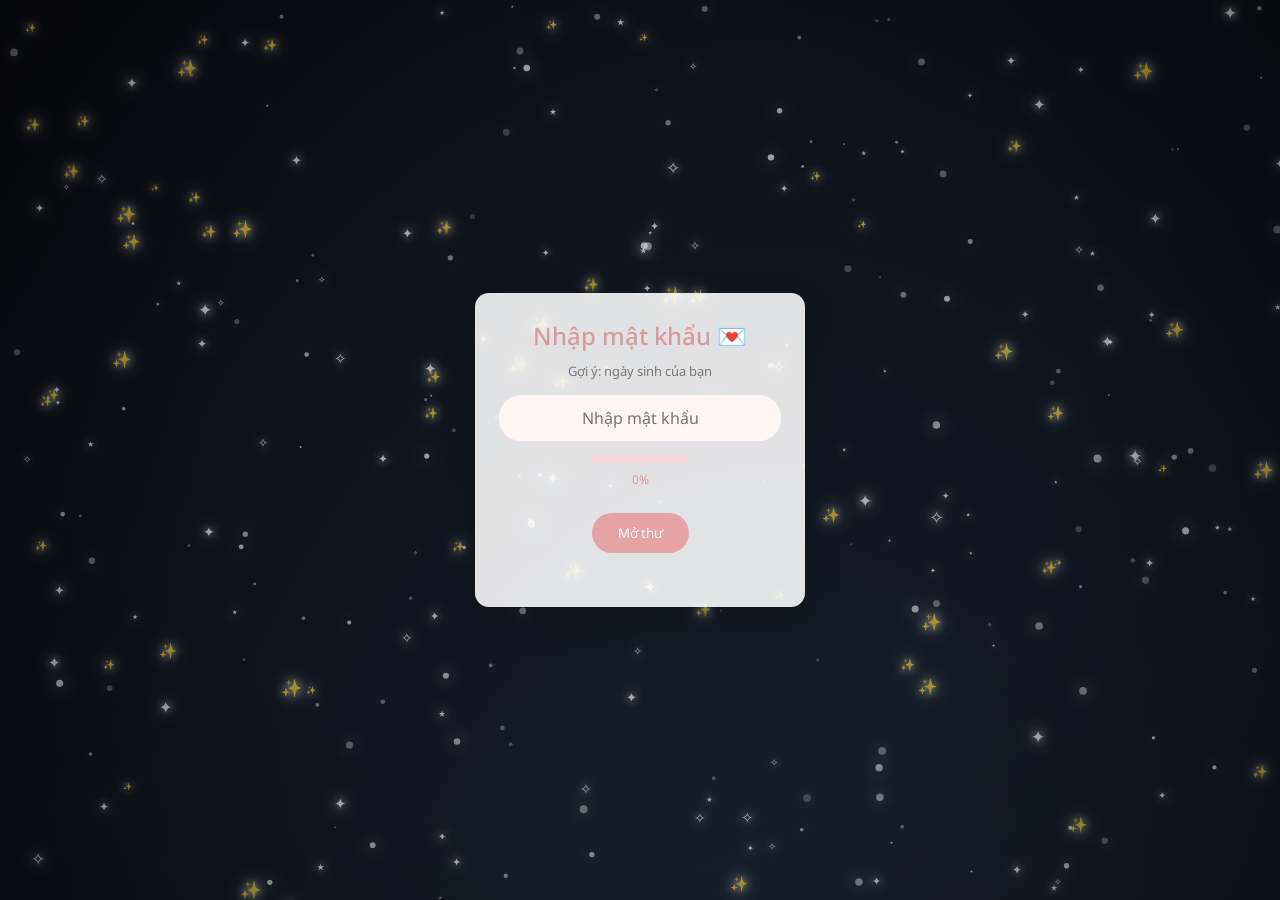
==== main.html @ 2aac3be6 "first upload" ====
<!DOCTYPE html>
<html lang="vi">
<head>
  <meta charset="UTF-8">
  <title>Birthday Gift</title>

  <link rel="stylesheet" href="style.css">
  <link href="https://fonts.googleapis.com/css2?family=Noto+Sans:wght@400;500;700&family=Noto+Sans+SC:wght@400;700&display=swap" rel="stylesheet">
</head>

<body>

  <div class="scene" id="scene">
    <canvas id="bgCanvas"></canvas>
    <div class="stars" id="stars"></div>
    <div class="dark-overlay"></div>

    <div class="intro" id="intro">
      Có một món quà nhỏ dành cho bạn
    </div>

    <div class="password-box" id="passwordBox">
      <h2>Nhập mật khẩu 💌</h2>
      <p>Gợi ý: ngày sinh của bạn</p>

      <input id="passwordInput" type="password" placeholder="Nhập mật khẩu">

      <div class="loading-box">
        <div class="loading-fill" id="loadingFill"></div>
      </div>

      <div class="loading-percent" id="loadingPercent">0%</div>

      <button id="openBtn">Mở thư</button>

      <div id="error"></div>
    </div>

    <div class="letter" id="letter">
      <div class="photo-wrap">
        <img src="images/iu.jpg" class="photo" alt="photo">
      </div>

      <div class="letter-content">
        <h3 id="letterTitle"></h3>
        <p id="letterText"></p>
      </div>
    </div>

  </div>
  <script src="script.js?v=20" charset="UTF-8"></script>
</body>
</html>







<!-- backup -->
 <!-- <!DOCTYPE html>
<html lang="vi">
<head>
  <meta charset="UTF-8">
  <title>Birthday Gift</title>
  <link rel="stylesheet" href="style.css">
  <link href="https://fonts.googleapis.com/css2?family=Noto+Sans:wght@400;500;700&family=Noto+Sans+SC:wght@400;700&display=swap" rel="stylesheet">
</head>

<body>

  <div class="scene" id="scene">
    <canvas id="bgCanvas"></canvas>
    <div class="stars" id="stars"></div>
    <div class="dark-overlay"></div>
    <div class="intro" id="intro">
      Có một món quà nhỏ dành cho bạn
    </div>
    
      <div class="password-box" id="passwordBox">
        <h2>Nhập mật khẩu 💌</h2>
        <p>Gợi ý: ngày sinh của bạn</p>
        <input id="passwordInput" type="password" placeholder="Nhập mật khẩu">
        <div class="loading-box">
        <div class="loading-fill" id="loadingFill"></div>
        </div>
        <div class="loading-percent" id="loadingPercent">0%</div>
        <button id="openBtn">Mở thư</button>
        <div id="error"></div>
      </div>

    <div class="letter" id="letter">
      <div class="photo-wrap">
        <img src="images/iu.jpg" class="photo" alt="photo">
      </div>

      <div class="letter-content">
        <h3 id="letterTitle"></h3>
        <p id="letterText"></p>
      </div>
    </div>

  </div>

  <script src="script.js" charset="UTF-8"></script>
</body>
</html> -->
---- style.css ----
*{
  box-sizing:border-box;
}

body{
  margin:0;
  height:100vh;
  background:#000;
  overflow:hidden;
  display:flex;
  justify-content:center;
  align-items:center;
  font-family:
  'Noto Sans',
  'Noto Sans SC',
  Arial,
  sans-serif;
}

.scene{
  width:100vw;
  height:100vh;
  position:relative;
  overflow:hidden;
  background:
  radial-gradient(
    ellipse at bottom,
    #1b2735 0%,
    #090a0f 100%
  );

  background-size:120% 120%;

  animation:
  spaceMove 40s linear infinite;
}

/* .scene::after{
  content:"";
  position:absolute;
  inset:0;
  box-shadow:inset 0 0 150px rgba(0,0,0,.35);
  pointer-events:none;
  z-index:20;
} */
 .scene::after{
  content:"";
  position:absolute;
  inset:-80px;
  background:radial-gradient(circle, transparent 45%, rgba(0,0,0,.35) 100%);
  pointer-events:none;
  z-index:20;
}
.stars{
  position:absolute;
  inset:0;
  z-index:1;
  overflow:hidden;
}

.star{
  position:absolute;

  color:white;

  opacity:.75;

  text-shadow:
  0 0 8px white,
  0 0 18px white;

  animation:
  twinkle linear infinite;
}

@keyframes twinkle{

  0%,100%{
    opacity:.2;
    transform:scale(1);
  }

  50%{
    opacity:1;
    transform:scale(1.6);
  }
}

#bgCanvas{
  position:absolute;
  inset:0;
  width:100%;
  height:100%;
  z-index:1;
}
.intro{
  position:absolute;
  inset:0;
  display:flex;
  justify-content:center;
  align-items:center;

  color:#ebb0b0;
  font-size:clamp(18px,2vw,32px);
  letter-spacing:1px;

  opacity:1;
  filter:blur(12px);

  animation:introText 4.3s ease-in-out forwards;
  z-index:15;
}
.loading-box{
  width:100px;
  height:8px;
  background:#f3dada;
  border-radius:20px;
  overflow:hidden;
  margin:14px auto 8px;
}

.loading-fill{
  width:0%;
  height:100%;
  background:#e6a3a3;
  border-radius:20px;
  transition:width .35s ease;
}

.loading-percent{
  font-size:12px;
  color:#d89a9a;
  margin-bottom:10px;
}
.password-box{
  position:absolute;
  top:50%;
  left:50%;
  width:min(80vw,330px);
  padding:26px 24px;

  transform:translate(-50%,-50%) scale(.9);
  opacity:1;
  display:none;

  background:rgba(255,255,255,.88);
  border-radius:14px;
  text-align:center;
  box-shadow:0 12px 35px rgba(0,0,0,.2);

  z-index:20;
}

.password-box.show{
  display:block;
  animation:showBox 1.1s ease forwards;
}

.password-box.hide{
  animation:hideBox .9s ease forwards;
}

.password-box h2{
  margin:0 0 10px;
  color:#d89a9a;
  font-weight:500;
}

.password-box p{
  margin:0 0 15px;
  color:#777;
  font-size:13px;
}

input{
  width:100%;
  padding:12px;
  border:none;
  outline:none;
  border-radius:22px;
  background:#fff5f5;
  text-align:center;
  color:#d58f8f;
  font-size:16px;
}

button{
  margin-top:15px;
  padding:11px 26px;
  border:none;
  border-radius:22px;
  background:#e6a3a3;
  color:white;
  cursor:pointer;
}

#error{
  margin-top:10px;
  color:#d66;
  font-size:13px;
  min-height:18px;
}

.letter{
  position:absolute;
  top:50%;
  left:50%;
  overflow:hidden;
  width:min(68vw,720px);
  min-width:min(720px,90vw);
  display:flex;
  align-items:stretch;
  gap:1.8vw;

  min-height:80px;

  transform:translate(-50%,-50%) scale(.88);
  opacity:0;
  display:none;

  background:
  rgba(255,255,255,.06);

  backdrop-filter:
  blur(14px);

  -webkit-backdrop-filter:
  blur(14px);

  border:
  1px solid rgba(255,255,255,.08);
  padding:
      1.2vw
      1.2vw
      2.2vw
      1.2vw;
  border-radius:5px;
  box-shadow:
    0 10px 45px rgba(0,0,0,.35),
    0 0 30px rgba(255,255,255,.04);

  overflow:hidden;
  z-index:15;

  

  transition:
    opacity .9s ease,
    transform .9s ease,
    left 1.4s cubic-bezier(.22,.61,.36,1),
    height .4s ease;
  
 
}

.letter::before{
  content:"";

  position:absolute;

  inset:0;

  background:
  linear-gradient(
    135deg,
    rgba(255,255,255,.08),
    transparent 40%
  );

  pointer-events:none;
}
.letter.show{
  opacity:1;
  transform:translate(-50%,-50%) scale(1);
}

.letter.move-right{
  left:75%;
  transform:translate(-50%,-50%) scale(.96);
}

.photo{
  width:100%;
  /* height:100%; */

  object-fit:cover;

  opacity:0;

  scale:1;

  transition:
    scale .5s ease,
    filter .5s ease,
    opacity 1s ease;
}

.photo-wrap{
  width:min(17vw,195px);
  height:min(26vw,312px);

  overflow:hidden;

  flex-shrink:0;

  border-radius:6px;

  position:relative;
  height:100%;
  display:flex;
  align-items:center;
}
.photo-wrap:hover .photo{

  scale:1.35;

  filter:
    brightness(1.08);

}
/* .letter:has(.photo:hover) .letter-content{ */
.letter:has(.photo-wrap:hover) .letter-content{  
  transform:
    translateX(40px);

  max-width:
    calc(100% - 40px);
}
.letter.show .photo{
  opacity:1;
}

.letter-content{
  flex:1;
  min-width:0;
  padding:7px;
  color:
    rgba(255,255,255,.88);
  display:flex;
  flex-direction:column;
  justify-content:center;
  font-size:clamp(10px,.85vw,14px);

  line-height:1.7;
  

  word-wrap:break-word;

  overflow-wrap:break-word;

  transition:
    transform .5s ease;
}

.letter-content h3{
  margin:0 0 8px;
  color:#e3a2a2;
  font-size:clamp(11px,1vw,16px);
  font-weight:500;
  text-align:right;
}

#letterText{
  white-space:pre-line;
}



@keyframes introText{
  0%{
    opacity:0;
    filter:blur(12px);
    transform:translateY(10px) scale(.98);
  }

  30%{
    opacity:1;
    filter:blur(0);
    transform:translateY(0) scale(1);
  }

  70%{
    opacity:1;
    filter:blur(0);
  }

  100%{
    opacity:0;
    filter:blur(10px);
    transform:translateY(-8px) scale(1.02);
  }
}

@keyframes showBox{
  from{
    opacity:0;
    filter:blur(8px);
    transform:translate(-50%,-50%) scale(.88);
  }

  to{
    opacity:1;
    filter:blur(0);
    transform:translate(-50%,-50%) scale(1);
  }
}

@keyframes hideBox{
  to{
    opacity:0;
    filter:blur(8px);
    transform:translate(-50%,-50%) scale(1.05);
  }
}

@keyframes spaceMove{

  0%{
    background-position:
    50% 50%;
  }

  25%{
    background-position:
    48% 52%;
  }

  50%{
    background-position:
    52% 50%;
  }

  75%{
    background-position:
    50% 48%;
  }

  100%{
    background-position:
    50% 50%;
  }
}
/* .flash-light{
  position:absolute;
  inset:0;

  z-index:3;

  pointer-events:none;

  background:
  rgba(0,0,0,.52);

  mix-blend-mode:multiply;

  animation:
  darkBlink 8s ease-in-out infinite;
} */

/* .flash-light.delay{
  animation-delay:4s;
} */
.shooting-star{
  position:absolute;

  width:220px;
  height:2px;

  background:
  linear-gradient(
    90deg,
    rgba(255,255,255,1),
    rgba(255,255,255,.55),
    transparent
  );

  border-radius:999px;

  opacity:0;

  pointer-events:none;

  z-index:4;

  filter:
  drop-shadow(0 0 6px white)
  drop-shadow(0 0 16px white);

  transform:
  rotate(-35deg);

  animation:
  meteor linear forwards;
}

.shooting-star::before{
  content:"";

  position:absolute;

  left:0;
  top:-3px;

  width:7px;
  height:7px;

  border-radius:50%;

  background:white;

  box-shadow:
  0 0 10px white,
  0 0 25px white;
}

@keyframes meteor{

  0%{
    opacity:0;

    transform:
    translate3d(0,0,0)
    rotate(-35deg)
    scale(.9);
  }

  8%{
    opacity:1;
  }

  100%{
    opacity:0;

    transform:
    translate3d(-1200px,700px,0)
    rotate(-35deg)
    scale(1);
  }
}
.dark-overlay{
  position:absolute;
  inset:0;

  background:
  rgba(0,0,0,.35);

  opacity:.4;

  z-index:3;

  pointer-events:none;

  animation:
  darkBlink 8s ease-in-out infinite;
}

@keyframes darkBlink{

  0%,100%{
    opacity:.25;
  }

  50%{
    opacity:.65;
  }
}
.star.cake-mode{
  transition:
    left 2.8s cubic-bezier(.22,.61,.36,1),
    top 2.8s cubic-bezier(.22,.61,.36,1),
    transform 2.8s cubic-bezier(.22,.61,.36,1),
    opacity 1s ease;

  z-index:6;
  color:#ffd6ec;
  text-shadow:
    0 0 8px #ff8ad8,
    0 0 18px #ff8ad8;
}
.big-cake{
  position:absolute;
  left:25%;
  top: 53%;

  width:min(24vw, 320px);
  height:auto;

  opacity:0;
  z-index:30;

  filter:none;

  transform:translate(-50%,-50%) scale(.2);

  animation:cakePop 2s cubic-bezier(.22,.61,.36,1) forwards;
}

@keyframes cakePop{
  0%{
    opacity:0;
    transform:translate(-50%,-50%) scale(.2) rotate(-8deg);
  }

  60%{
    opacity:1;
    transform:translate(-50%,-50%) scale(1.25) rotate(4deg);
  }

  100%{
    opacity:1;
    transform:translate(-50%,-50%) scale(1) rotate(0);
  }
}

.star.name-mode{
  transition:
    left 3s cubic-bezier(.22,.61,.36,1),
    top 3s cubic-bezier(.22,.61,.36,1),
    transform 3s cubic-bezier(.22,.61,.36,1),
    opacity 1s ease;

  z-index:25;
  color:#ffd6ec;
  text-shadow:
    0 0 4px currentColor,
    0 0 10px currentColor;

  animation:none;
}
@media (max-width:768px){

  .letter{
    width:88vw;
    left:50% !important;
    top:68%;
  }

  .letter.move-right{
    left:50%;
  }

  .big-cake{
    width:42vw;
    left:50%;
    top:24%;
  }
}


body,
input,
button,
.letter,
.letter *,
#letterTitle,
#letterText{
  font-family:
    'Noto Sans',
    'Noto Sans SC',
    -apple-system,
    BlinkMacSystemFont,
    'Segoe UI',
    Roboto,
    Arial,
    sans-serif !important;
}
---- style.css ----
*{
  box-sizing:border-box;
}

body{
  margin:0;
  height:100vh;
  background:#000;
  overflow:hidden;
  display:flex;
  justify-content:center;
  align-items:center;
  font-family:
  'Noto Sans',
  'Noto Sans SC',
  Arial,
  sans-serif;
}

.scene{
  width:100vw;
  height:100vh;
  position:relative;
  overflow:hidden;
  background:
  radial-gradient(
    ellipse at bottom,
    #1b2735 0%,
    #090a0f 100%
  );

  background-size:120% 120%;

  animation:
  spaceMove 40s linear infinite;
}

/* .scene::after{
  content:"";
  position:absolute;
  inset:0;
  box-shadow:inset 0 0 150px rgba(0,0,0,.35);
  pointer-events:none;
  z-index:20;
} */
 .scene::after{
  content:"";
  position:absolute;
  inset:-80px;
  background:radial-gradient(circle, transparent 45%, rgba(0,0,0,.35) 100%);
  pointer-events:none;
  z-index:20;
}
.stars{
  position:absolute;
  inset:0;
  z-index:1;
  overflow:hidden;
}

.star{
  position:absolute;

  color:white;

  opacity:.75;

  text-shadow:
  0 0 8px white,
  0 0 18px white;

  animation:
  twinkle linear infinite;
}

@keyframes twinkle{

  0%,100%{
    opacity:.2;
    transform:scale(1);
  }

  50%{
    opacity:1;
    transform:scale(1.6);
  }
}

#bgCanvas{
  position:absolute;
  inset:0;
  width:100%;
  height:100%;
  z-index:1;
}
.intro{
  position:absolute;
  inset:0;
  display:flex;
  justify-content:center;
  align-items:center;

  color:#ebb0b0;
  font-size:clamp(18px,2vw,32px);
  letter-spacing:1px;

  opacity:1;
  filter:blur(12px);

  animation:introText 4.3s ease-in-out forwards;
  z-index:15;
}
.loading-box{
  width:100px;
  height:8px;
  background:#f3dada;
  border-radius:20px;
  overflow:hidden;
  margin:14px auto 8px;
}

.loading-fill{
  width:0%;
  height:100%;
  background:#e6a3a3;
  border-radius:20px;
  transition:width .35s ease;
}

.loading-percent{
  font-size:12px;
  color:#d89a9a;
  margin-bottom:10px;
}
.password-box{
  position:absolute;
  top:50%;
  left:50%;
  width:min(80vw,330px);
  padding:26px 24px;

  transform:translate(-50%,-50%) scale(.9);
  opacity:1;
  display:none;

  background:rgba(255,255,255,.88);
  border-radius:14px;
  text-align:center;
  box-shadow:0 12px 35px rgba(0,0,0,.2);

  z-index:20;
}

.password-box.show{
  display:block;
  animation:showBox 1.1s ease forwards;
}

.password-box.hide{
  animation:hideBox .9s ease forwards;
}

.password-box h2{
  margin:0 0 10px;
  color:#d89a9a;
  font-weight:500;
}

.password-box p{
  margin:0 0 15px;
  color:#777;
  font-size:13px;
}

input{
  width:100%;
  padding:12px;
  border:none;
  outline:none;
  border-radius:22px;
  background:#fff5f5;
  text-align:center;
  color:#d58f8f;
  font-size:16px;
}

button{
  margin-top:15px;
  padding:11px 26px;
  border:none;
  border-radius:22px;
  background:#e6a3a3;
  color:white;
  cursor:pointer;
}

#error{
  margin-top:10px;
  color:#d66;
  font-size:13px;
  min-height:18px;
}

.letter{
  position:absolute;
  top:50%;
  left:50%;
  overflow:hidden;
  width:min(68vw,720px);
  min-width:min(720px,90vw);
  display:flex;
  align-items:stretch;
  gap:1.8vw;

  min-height:80px;

  transform:translate(-50%,-50%) scale(.88);
  opacity:0;
  display:none;

  background:
  rgba(255,255,255,.06);

  backdrop-filter:
  blur(14px);

  -webkit-backdrop-filter:
  blur(14px);

  border:
  1px solid rgba(255,255,255,.08);
  padding:
      1.2vw
      1.2vw
      2.2vw
      1.2vw;
  border-radius:5px;
  box-shadow:
    0 10px 45px rgba(0,0,0,.35),
    0 0 30px rgba(255,255,255,.04);

  overflow:hidden;
  z-index:15;

  

  transition:
    opacity .9s ease,
    transform .9s ease,
    left 1.4s cubic-bezier(.22,.61,.36,1),
    height .4s ease;
  
 
}

.letter::before{
  content:"";

  position:absolute;

  inset:0;

  background:
  linear-gradient(
    135deg,
    rgba(255,255,255,.08),
    transparent 40%
  );

  pointer-events:none;
}
.letter.show{
  opacity:1;
  transform:translate(-50%,-50%) scale(1);
}

.letter.move-right{
  left:75%;
  transform:translate(-50%,-50%) scale(.96);
}

.photo{
  width:100%;
  /* height:100%; */

  object-fit:cover;

  opacity:0;

  scale:1;

  transition:
    scale .5s ease,
    filter .5s ease,
    opacity 1s ease;
}

.photo-wrap{
  width:min(17vw,195px);
  height:min(26vw,312px);

  overflow:hidden;

  flex-shrink:0;

  border-radius:6px;

  position:relative;
  height:100%;
  display:flex;
  align-items:center;
}
.photo-wrap:hover .photo{

  scale:1.35;

  filter:
    brightness(1.08);

}
/* .letter:has(.photo:hover) .letter-content{ */
.letter:has(.photo-wrap:hover) .letter-content{  
  transform:
    translateX(40px);

  max-width:
    calc(100% - 40px);
}
.letter.show .photo{
  opacity:1;
}

.letter-content{
  flex:1;
  min-width:0;
  padding:7px;
  color:
    rgba(255,255,255,.88);
  display:flex;
  flex-direction:column;
  justify-content:center;
  font-size:clamp(10px,.85vw,14px);

  line-height:1.7;
  

  word-wrap:break-word;

  overflow-wrap:break-word;

  transition:
    transform .5s ease;
}

.letter-content h3{
  margin:0 0 8px;
  color:#e3a2a2;
  font-size:clamp(11px,1vw,16px);
  font-weight:500;
  text-align:right;
}

#letterText{
  white-space:pre-line;
}



@keyframes introText{
  0%{
    opacity:0;
    filter:blur(12px);
    transform:translateY(10px) scale(.98);
  }

  30%{
    opacity:1;
    filter:blur(0);
    transform:translateY(0) scale(1);
  }

  70%{
    opacity:1;
    filter:blur(0);
  }

  100%{
    opacity:0;
    filter:blur(10px);
    transform:translateY(-8px) scale(1.02);
  }
}

@keyframes showBox{
  from{
    opacity:0;
    filter:blur(8px);
    transform:translate(-50%,-50%) scale(.88);
  }

  to{
    opacity:1;
    filter:blur(0);
    transform:translate(-50%,-50%) scale(1);
  }
}

@keyframes hideBox{
  to{
    opacity:0;
    filter:blur(8px);
    transform:translate(-50%,-50%) scale(1.05);
  }
}

@keyframes spaceMove{

  0%{
    background-position:
    50% 50%;
  }

  25%{
    background-position:
    48% 52%;
  }

  50%{
    background-position:
    52% 50%;
  }

  75%{
    background-position:
    50% 48%;
  }

  100%{
    background-position:
    50% 50%;
  }
}
/* .flash-light{
  position:absolute;
  inset:0;

  z-index:3;

  pointer-events:none;

  background:
  rgba(0,0,0,.52);

  mix-blend-mode:multiply;

  animation:
  darkBlink 8s ease-in-out infinite;
} */

/* .flash-light.delay{
  animation-delay:4s;
} */
.shooting-star{
  position:absolute;

  width:220px;
  height:2px;

  background:
  linear-gradient(
    90deg,
    rgba(255,255,255,1),
    rgba(255,255,255,.55),
    transparent
  );

  border-radius:999px;

  opacity:0;

  pointer-events:none;

  z-index:4;

  filter:
  drop-shadow(0 0 6px white)
  drop-shadow(0 0 16px white);

  transform:
  rotate(-35deg);

  animation:
  meteor linear forwards;
}

.shooting-star::before{
  content:"";

  position:absolute;

  left:0;
  top:-3px;

  width:7px;
  height:7px;

  border-radius:50%;

  background:white;

  box-shadow:
  0 0 10px white,
  0 0 25px white;
}

@keyframes meteor{

  0%{
    opacity:0;

    transform:
    translate3d(0,0,0)
    rotate(-35deg)
    scale(.9);
  }

  8%{
    opacity:1;
  }

  100%{
    opacity:0;

    transform:
    translate3d(-1200px,700px,0)
    rotate(-35deg)
    scale(1);
  }
}
.dark-overlay{
  position:absolute;
  inset:0;

  background:
  rgba(0,0,0,.35);

  opacity:.4;

  z-index:3;

  pointer-events:none;

  animation:
  darkBlink 8s ease-in-out infinite;
}

@keyframes darkBlink{

  0%,100%{
    opacity:.25;
  }

  50%{
    opacity:.65;
  }
}
.star.cake-mode{
  transition:
    left 2.8s cubic-bezier(.22,.61,.36,1),
    top 2.8s cubic-bezier(.22,.61,.36,1),
    transform 2.8s cubic-bezier(.22,.61,.36,1),
    opacity 1s ease;

  z-index:6;
  color:#ffd6ec;
  text-shadow:
    0 0 8px #ff8ad8,
    0 0 18px #ff8ad8;
}
.big-cake{
  position:absolute;
  left:25%;
  top: 53%;

  width:min(24vw, 320px);
  height:auto;

  opacity:0;
  z-index:30;

  filter:none;

  transform:translate(-50%,-50%) scale(.2);

  animation:cakePop 2s cubic-bezier(.22,.61,.36,1) forwards;
}

@keyframes cakePop{
  0%{
    opacity:0;
    transform:translate(-50%,-50%) scale(.2) rotate(-8deg);
  }

  60%{
    opacity:1;
    transform:translate(-50%,-50%) scale(1.25) rotate(4deg);
  }

  100%{
    opacity:1;
    transform:translate(-50%,-50%) scale(1) rotate(0);
  }
}

.star.name-mode{
  transition:
    left 3s cubic-bezier(.22,.61,.36,1),
    top 3s cubic-bezier(.22,.61,.36,1),
    transform 3s cubic-bezier(.22,.61,.36,1),
    opacity 1s ease;

  z-index:25;
  color:#ffd6ec;
  text-shadow:
    0 0 4px currentColor,
    0 0 10px currentColor;

  animation:none;
}
@media (max-width:768px){

  .letter{
    width:88vw;
    left:50% !important;
    top:68%;
  }

  .letter.move-right{
    left:50%;
  }

  .big-cake{
    width:42vw;
    left:50%;
    top:24%;
  }
}


body,
input,
button,
.letter,
.letter *,
#letterTitle,
#letterText{
  font-family:
    'Noto Sans',
    'Noto Sans SC',
    -apple-system,
    BlinkMacSystemFont,
    'Segoe UI',
    Roboto,
    Arial,
    sans-serif !important;
}
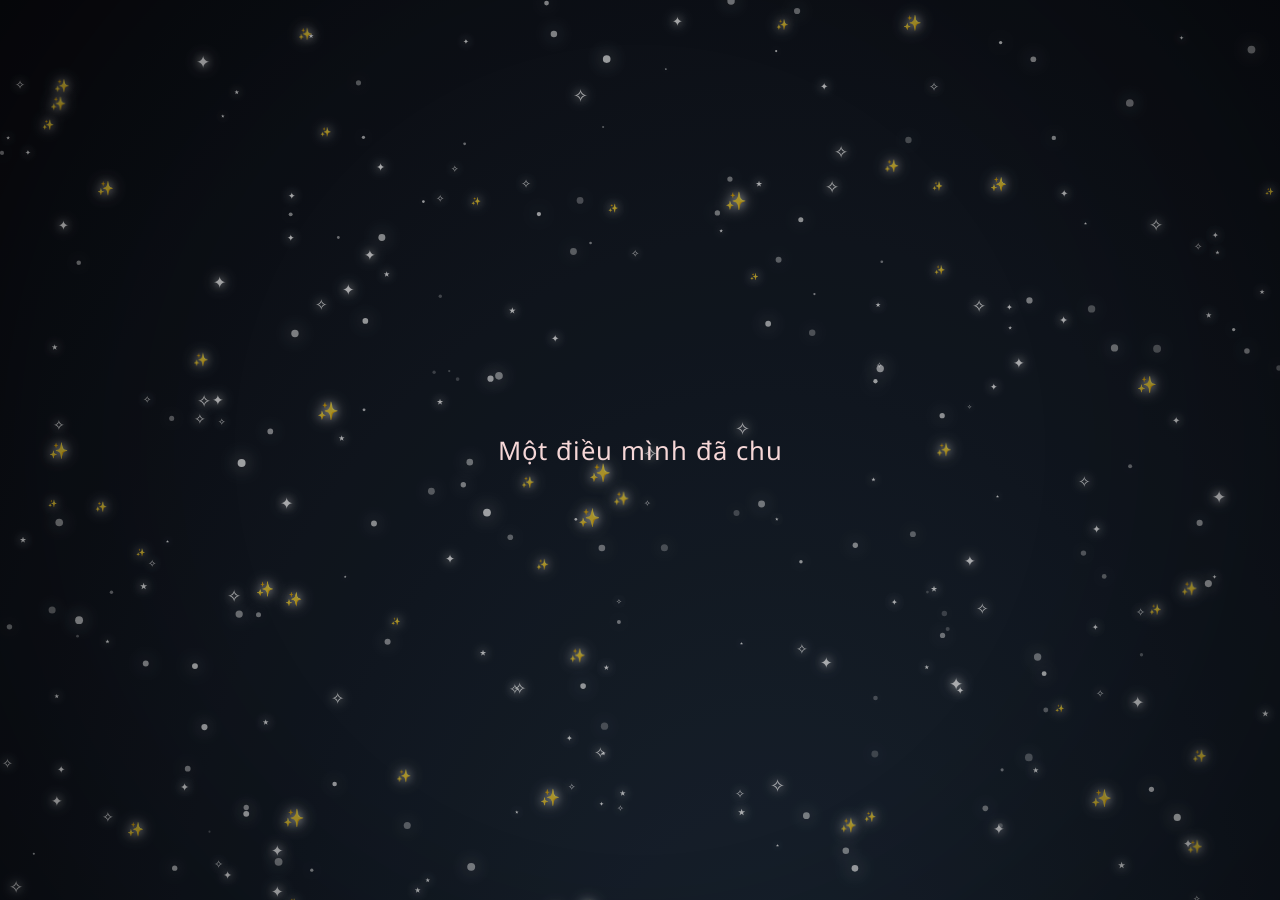
==== commit 823a09f3: "update birthday gift web" ====
--- a/main.html
+++ b/main.html
@@ -1,4 +1,3 @@
-
 <!DOCTYPE html>
 <html lang="vi">
 <head>
@@ -10,21 +9,19 @@
 </head>
 
 <body>
-
   <div class="scene" id="scene">
     <canvas id="bgCanvas"></canvas>
+
     <div class="stars" id="stars"></div>
     <div class="dark-overlay"></div>
 
-    <div class="intro" id="intro">
-      Có một món quà nhỏ dành cho bạn
-    </div>
+    <div class="intro" id="intro"></div>
 
     <div class="password-box" id="passwordBox">
       <h2>Nhập mật khẩu 💌</h2>
       <p>Gợi ý: ngày sinh của bạn</p>
 
-      <input id="passwordInput" type="password" placeholder="Nhập mật khẩu">
+      <input id="passwordInput" type="password" maxlength="4" placeholder="Nhập mật khẩu">
 
       <div class="loading-box">
         <div class="loading-fill" id="loadingFill"></div>
@@ -47,66 +44,8 @@
         <p id="letterText"></p>
       </div>
     </div>
+  </div>
 
-  </div>
-  <script src="script.js?v=20" charset="UTF-8"></script>
+  <script src="script.js?v=31" charset="UTF-8"></script>
 </body>
 </html>
-
-
-
-
-
-
-
-<!-- backup -->
- <!-- <!DOCTYPE html>
-<html lang="vi">
-<head>
-  <meta charset="UTF-8">
-  <title>Birthday Gift</title>
-  <link rel="stylesheet" href="style.css">
-  <link href="https://fonts.googleapis.com/css2?family=Noto+Sans:wght@400;500;700&family=Noto+Sans+SC:wght@400;700&display=swap" rel="stylesheet">
-</head>
-
-<body>
-
-  <div class="scene" id="scene">
-    <canvas id="bgCanvas"></canvas>
-    <div class="stars" id="stars"></div>
-    <div class="dark-overlay"></div>
-    <div class="intro" id="intro">
-      Có một món quà nhỏ dành cho bạn
-    </div>
-    
-      <div class="password-box" id="passwordBox">
-        <h2>Nhập mật khẩu 💌</h2>
-        <p>Gợi ý: ngày sinh của bạn</p>
-        <input id="passwordInput" type="password" placeholder="Nhập mật khẩu">
-        <div class="loading-box">
-        <div class="loading-fill" id="loadingFill"></div>
-        </div>
-        <div class="loading-percent" id="loadingPercent">0%</div>
-        <button id="openBtn">Mở thư</button>
-        <div id="error"></div>
-      </div>
-
-    <div class="letter" id="letter">
-      <div class="photo-wrap">
-        <img src="images/iu.jpg" class="photo" alt="photo">
-      </div>
-
-      <div class="letter-content">
-        <h3 id="letterTitle"></h3>
-        <p id="letterText"></p>
-      </div>
-    </div>
-
-  </div>
-
-  <script src="script.js" charset="UTF-8"></script>
-</body>
-</html> -->
-
-
-
--- a/style.css
+++ b/style.css
@@ -10,11 +10,7 @@
   display:flex;
   justify-content:center;
   align-items:center;
-  font-family:
-  'Noto Sans',
-  'Noto Sans SC',
-  Arial,
-  sans-serif;
+  font-family:'Noto Sans','Noto Sans SC',-apple-system,BlinkMacSystemFont,'Segoe UI',Roboto,Arial,sans-serif;
 }
 
 .scene{
@@ -22,28 +18,12 @@
   height:100vh;
   position:relative;
   overflow:hidden;
-  background:
-  radial-gradient(
-    ellipse at bottom,
-    #1b2735 0%,
-    #090a0f 100%
-  );
-
+  background:radial-gradient(ellipse at bottom,#1b2735 0%,#090a0f 100%);
   background-size:120% 120%;
-
-  animation:
-  spaceMove 40s linear infinite;
-}
-
-/* .scene::after{
-  content:"";
-  position:absolute;
-  inset:0;
-  box-shadow:inset 0 0 150px rgba(0,0,0,.35);
-  pointer-events:none;
-  z-index:20;
-} */
- .scene::after{
+  animation:spaceMove 40s linear infinite;
+}
+
+.scene::after{
   content:"";
   position:absolute;
   inset:-80px;
@@ -51,40 +31,6 @@
   pointer-events:none;
   z-index:20;
 }
-.stars{
-  position:absolute;
-  inset:0;
-  z-index:1;
-  overflow:hidden;
-}
-
-.star{
-  position:absolute;
-
-  color:white;
-
-  opacity:.75;
-
-  text-shadow:
-  0 0 8px white,
-  0 0 18px white;
-
-  animation:
-  twinkle linear infinite;
-}
-
-@keyframes twinkle{
-
-  0%,100%{
-    opacity:.2;
-    transform:scale(1);
-  }
-
-  50%{
-    opacity:1;
-    transform:scale(1.6);
-  }
-}
 
 #bgCanvas{
   position:absolute;
@@ -93,61 +39,61 @@
   height:100%;
   z-index:1;
 }
+
+.stars{
+  position:absolute;
+  inset:0;
+  z-index:2;
+  overflow:hidden;
+  pointer-events:none;
+}
+
+.star{
+  position:absolute;
+  color:white;
+  opacity:.75;
+  text-shadow:0 0 8px white,0 0 18px white;
+  animation:twinkle linear infinite;
+}
+
+.dark-overlay{
+  position:absolute;
+  inset:0;
+  background:rgba(0,0,0,.35);
+  opacity:.4;
+  z-index:3;
+  pointer-events:none;
+  animation:darkBlink 8s ease-in-out infinite;
+}
+
 .intro{
   position:absolute;
   inset:0;
   display:flex;
   justify-content:center;
   align-items:center;
-
-  color:#ebb0b0;
+  color:#f6d7d7;
   font-size:clamp(18px,2vw,32px);
   letter-spacing:1px;
-
-  opacity:1;
-  filter:blur(12px);
-
-  animation:introText 4.3s ease-in-out forwards;
+  text-align:center;
+  padding:0 16px;
   z-index:15;
-}
-.loading-box{
-  width:100px;
-  height:8px;
-  background:#f3dada;
-  border-radius:20px;
-  overflow:hidden;
-  margin:14px auto 8px;
-}
-
-.loading-fill{
-  width:0%;
-  height:100%;
-  background:#e6a3a3;
-  border-radius:20px;
-  transition:width .35s ease;
-}
-
-.loading-percent{
-  font-size:12px;
-  color:#d89a9a;
-  margin-bottom:10px;
-}
+  transition:opacity .8s ease;
+}
+
 .password-box{
   position:absolute;
   top:50%;
   left:50%;
   width:min(80vw,330px);
   padding:26px 24px;
-
   transform:translate(-50%,-50%) scale(.9);
-  opacity:1;
+  opacity:0;
   display:none;
-
   background:rgba(255,255,255,.88);
   border-radius:14px;
   text-align:center;
   box-shadow:0 12px 35px rgba(0,0,0,.2);
-
   z-index:20;
 }
 
@@ -201,74 +147,61 @@
   min-height:18px;
 }
 
+.loading-box{
+  width:100px;
+  height:8px;
+  background:#f3dada;
+  border-radius:20px;
+  overflow:hidden;
+  margin:14px auto 8px;
+}
+
+.loading-fill{
+  width:0%;
+  height:100%;
+  background:#e6a3a3;
+  border-radius:20px;
+  transition:width .35s ease;
+}
+
+.loading-percent{
+  font-size:12px;
+  color:#d89a9a;
+  margin-bottom:10px;
+}
+
 .letter{
   position:absolute;
   top:50%;
   left:50%;
-  overflow:hidden;
   width:min(68vw,720px);
   min-width:min(720px,90vw);
-  display:flex;
+  min-height:80px;
+  display:none;
   align-items:stretch;
-  gap:1.8vw;
-
-  min-height:80px;
-
+  gap:1.2vw;
+  padding:1.2vw 1.2vw 2.2vw 1.2vw;
+  overflow:hidden;
+  opacity:0;
   transform:translate(-50%,-50%) scale(.88);
-  opacity:0;
-  display:none;
-
-  background:
-  rgba(255,255,255,.06);
-
-  backdrop-filter:
-  blur(14px);
-
-  -webkit-backdrop-filter:
-  blur(14px);
-
-  border:
-  1px solid rgba(255,255,255,.08);
-  padding:
-      1.2vw
-      1.2vw
-      2.2vw
-      1.2vw;
+  background:rgba(255,255,255,.06);
+  backdrop-filter:blur(14px);
+  -webkit-backdrop-filter:blur(14px);
+  border:1px solid rgba(255,255,255,.08);
   border-radius:5px;
-  box-shadow:
-    0 10px 45px rgba(0,0,0,.35),
-    0 0 30px rgba(255,255,255,.04);
-
-  overflow:hidden;
+  box-shadow:0 10px 45px rgba(0,0,0,.35),0 0 30px rgba(255,255,255,.04);
   z-index:15;
-
-  
-
-  transition:
-    opacity .9s ease,
-    transform .9s ease,
-    left 1.4s cubic-bezier(.22,.61,.36,1),
-    height .4s ease;
-  
- 
+  transition:opacity .9s ease, transform .9s ease, left 1.4s cubic-bezier(.22,.61,.36,1), height .4s ease;
 }
 
 .letter::before{
   content:"";
-
-  position:absolute;
-
+  position:absolute;
   inset:0;
-
-  background:
-  linear-gradient(
-    135deg,
-    rgba(255,255,255,.08),
-    transparent 40%
-  );
-
+  background:linear-gradient(135deg,rgba(255,255,255,.08),transparent 40%);
   pointer-events:none;
 }
+
 .letter.show{
   opacity:1;
   transform:translate(-50%,-50%) scale(1);
@@ -279,77 +212,55 @@
   transform:translate(-50%,-50%) scale(.96);
 }
 
-.photo{
-  width:100%;
-  /* height:100%; */
-
-  object-fit:cover;
-
-  opacity:0;
-
-  scale:1;
-
-  transition:
-    scale .5s ease,
-    filter .5s ease,
-    opacity 1s ease;
-}
-
 .photo-wrap{
   width:min(17vw,195px);
   height:min(26vw,312px);
-
-  overflow:hidden;
-
+  overflow:hidden;
   flex-shrink:0;
-
   border-radius:6px;
-
   position:relative;
-  height:100%;
   display:flex;
   align-items:center;
 }
-.photo-wrap:hover .photo{
-
-  scale:1.35;
-
-  filter:
-    brightness(1.08);
-
-}
-/* .letter:has(.photo:hover) .letter-content{ */
-.letter:has(.photo-wrap:hover) .letter-content{  
-  transform:
-    translateX(40px);
-
-  max-width:
-    calc(100% - 40px);
-}
+
+.photo{
+  width:100%;
+  height:100%;
+  object-fit:cover;
+  opacity:0;
+  scale:1;
+  transition:scale .5s ease, filter .5s ease, opacity 1s ease;
+}
+
 .letter.show .photo{
   opacity:1;
+}
+
+.photo-wrap:hover .photo{
+  scale:1.35;
+  filter:brightness(1.08);
+}
+
+.letter:has(.photo-wrap:hover) .letter-content{
+  transform:translateX(40px);
+  max-width:calc(100% - 40px);
 }
 
 .letter-content{
   flex:1;
   min-width:0;
   padding:7px;
-  color:
-    rgba(255,255,255,.88);
+  color:rgba(255,255,255,.88);
   display:flex;
   flex-direction:column;
   justify-content:center;
   font-size:clamp(10px,.85vw,14px);
-
   line-height:1.7;
-  
-
   word-wrap:break-word;
-
   overflow-wrap:break-word;
-
-  transition:
-    transform .5s ease;
+  transition:transform .5s ease;
+  position:relative;
+  z-index:1;
 }
 
 .letter-content h3{
@@ -364,288 +275,52 @@
   white-space:pre-line;
 }
 
-
-
-@keyframes introText{
-  0%{
-    opacity:0;
-    filter:blur(12px);
-    transform:translateY(10px) scale(.98);
-  }
-
-  30%{
-    opacity:1;
-    filter:blur(0);
-    transform:translateY(0) scale(1);
-  }
-
-  70%{
-    opacity:1;
-    filter:blur(0);
-  }
-
-  100%{
-    opacity:0;
-    filter:blur(10px);
-    transform:translateY(-8px) scale(1.02);
-  }
-}
-
-@keyframes showBox{
-  from{
-    opacity:0;
-    filter:blur(8px);
-    transform:translate(-50%,-50%) scale(.88);
-  }
-
-  to{
-    opacity:1;
-    filter:blur(0);
-    transform:translate(-50%,-50%) scale(1);
-  }
-}
-
-@keyframes hideBox{
-  to{
-    opacity:0;
-    filter:blur(8px);
-    transform:translate(-50%,-50%) scale(1.05);
-  }
-}
-
-@keyframes spaceMove{
-
-  0%{
-    background-position:
-    50% 50%;
-  }
-
-  25%{
-    background-position:
-    48% 52%;
-  }
-
-  50%{
-    background-position:
-    52% 50%;
-  }
-
-  75%{
-    background-position:
-    50% 48%;
-  }
-
-  100%{
-    background-position:
-    50% 50%;
-  }
-}
-/* .flash-light{
-  position:absolute;
-  inset:0;
-
-  z-index:3;
-
-  pointer-events:none;
-
-  background:
-  rgba(0,0,0,.52);
-
-  mix-blend-mode:multiply;
-
-  animation:
-  darkBlink 8s ease-in-out infinite;
-} */
-
-/* .flash-light.delay{
-  animation-delay:4s;
-} */
 .shooting-star{
   position:absolute;
-
   width:220px;
   height:2px;
-
-  background:
-  linear-gradient(
-    90deg,
-    rgba(255,255,255,1),
-    rgba(255,255,255,.55),
-    transparent
-  );
-
+  background:linear-gradient(90deg,rgba(255,255,255,1),rgba(255,255,255,.55),transparent);
   border-radius:999px;
-
   opacity:0;
-
   pointer-events:none;
-
   z-index:4;
-
-  filter:
-  drop-shadow(0 0 6px white)
-  drop-shadow(0 0 16px white);
-
-  transform:
-  rotate(-35deg);
-
-  animation:
-  meteor linear forwards;
+  filter:drop-shadow(0 0 6px white) drop-shadow(0 0 16px white);
+  transform:rotate(-35deg);
+  animation:meteor linear forwards;
 }
 
 .shooting-star::before{
   content:"";
-
-  position:absolute;
-
+  position:absolute;
   left:0;
   top:-3px;
-
   width:7px;
   height:7px;
-
   border-radius:50%;
-
   background:white;
-
-  box-shadow:
-  0 0 10px white,
-  0 0 25px white;
-}
-
-@keyframes meteor{
-
-  0%{
-    opacity:0;
-
-    transform:
-    translate3d(0,0,0)
-    rotate(-35deg)
-    scale(.9);
-  }
-
-  8%{
-    opacity:1;
-  }
-
-  100%{
-    opacity:0;
-
-    transform:
-    translate3d(-1200px,700px,0)
-    rotate(-35deg)
-    scale(1);
-  }
-}
-.dark-overlay{
-  position:absolute;
-  inset:0;
-
-  background:
-  rgba(0,0,0,.35);
-
-  opacity:.4;
-
-  z-index:3;
-
-  pointer-events:none;
-
-  animation:
-  darkBlink 8s ease-in-out infinite;
-}
-
-@keyframes darkBlink{
-
-  0%,100%{
-    opacity:.25;
-  }
-
-  50%{
-    opacity:.65;
-  }
-}
-.star.cake-mode{
-  transition:
-    left 2.8s cubic-bezier(.22,.61,.36,1),
-    top 2.8s cubic-bezier(.22,.61,.36,1),
-    transform 2.8s cubic-bezier(.22,.61,.36,1),
-    opacity 1s ease;
-
-  z-index:6;
-  color:#ffd6ec;
-  text-shadow:
-    0 0 8px #ff8ad8,
-    0 0 18px #ff8ad8;
-}
+  box-shadow:0 0 10px white,0 0 25px white;
+}
+
 .big-cake{
   position:absolute;
   left:25%;
-  top: 53%;
-
-  width:min(24vw, 320px);
+  top:53%;
+  width:min(24vw,320px);
   height:auto;
-
   opacity:0;
   z-index:30;
-
   filter:none;
-
   transform:translate(-50%,-50%) scale(.2);
-
   animation:cakePop 2s cubic-bezier(.22,.61,.36,1) forwards;
 }
 
-@keyframes cakePop{
-  0%{
-    opacity:0;
-    transform:translate(-50%,-50%) scale(.2) rotate(-8deg);
-  }
-
-  60%{
-    opacity:1;
-    transform:translate(-50%,-50%) scale(1.25) rotate(4deg);
-  }
-
-  100%{
-    opacity:1;
-    transform:translate(-50%,-50%) scale(1) rotate(0);
-  }
-}
-
 .star.name-mode{
-  transition:
-    left 3s cubic-bezier(.22,.61,.36,1),
-    top 3s cubic-bezier(.22,.61,.36,1),
-    transform 3s cubic-bezier(.22,.61,.36,1),
-    opacity 1s ease;
-
+  transition:left 3s cubic-bezier(.22,.61,.36,1), top 3s cubic-bezier(.22,.61,.36,1), transform 3s cubic-bezier(.22,.61,.36,1), opacity 1s ease;
   z-index:25;
   color:#ffd6ec;
-  text-shadow:
-    0 0 4px currentColor,
-    0 0 10px currentColor;
-
+  text-shadow:0 0 4px currentColor,0 0 10px currentColor;
   animation:none;
 }
-@media (max-width:768px){
-
-  .letter{
-    width:88vw;
-    left:50% !important;
-    top:68%;
-  }
-
-  .letter.move-right{
-    left:50%;
-  }
-
-  .big-cake{
-    width:42vw;
-    left:50%;
-    top:24%;
-  }
-}
-
 
 body,
 input,
@@ -654,13 +329,75 @@
 .letter *,
 #letterTitle,
 #letterText{
-  font-family:
-    'Noto Sans',
-    'Noto Sans SC',
-    -apple-system,
-    BlinkMacSystemFont,
-    'Segoe UI',
-    Roboto,
-    Arial,
-    sans-serif !important;
-}
+  font-family:'Noto Sans','Noto Sans SC',-apple-system,BlinkMacSystemFont,'Segoe UI',Roboto,Arial,sans-serif !important;
+}
+
+@keyframes twinkle{
+  0%,100%{opacity:.2; transform:scale(1);}
+  50%{opacity:1; transform:scale(1.6);}
+}
+
+@keyframes showBox{
+  from{opacity:0; filter:blur(8px); transform:translate(-50%,-50%) scale(.88);}
+  to{opacity:1; filter:blur(0); transform:translate(-50%,-50%) scale(1);}
+}
+
+@keyframes hideBox{
+  to{opacity:0; filter:blur(8px); transform:translate(-50%,-50%) scale(1.05);}
+}
+
+@keyframes spaceMove{
+  0%{background-position:50% 50%;}
+  25%{background-position:48% 52%;}
+  50%{background-position:52% 50%;}
+  75%{background-position:50% 48%;}
+  100%{background-position:50% 50%;}
+}
+
+@keyframes darkBlink{
+  0%,100%{opacity:.25;}
+  50%{opacity:.65;}
+}
+
+@keyframes meteor{
+  0%{opacity:0; transform:translate3d(0,0,0) rotate(-35deg) scale(.9);}
+  8%{opacity:1;}
+  100%{opacity:0; transform:translate3d(-1200px,700px,0) rotate(-35deg) scale(1);}
+}
+
+@keyframes cakePop{
+  0%{opacity:0; transform:translate(-50%,-50%) scale(.2) rotate(-8deg);}
+  60%{opacity:1; transform:translate(-50%,-50%) scale(1.25) rotate(4deg);}
+  100%{opacity:1; transform:translate(-50%,-50%) scale(1) rotate(0);}
+}
+
+@media (max-width:768px){
+  .letter{
+    width:88vw;
+    min-width:0;
+    left:50% !important;
+    top:68%;
+    gap:10px;
+    padding:12px;
+  }
+
+  .letter.move-right{
+    left:50%;
+  }
+
+  .photo-wrap{
+    width:34vw;
+    height:52vw;
+  }
+
+  .letter:has(.photo-wrap:hover) .letter-content{
+    transform:none;
+    max-width:none;
+  }
+
+  .big-cake{
+    width:42vw;
+    left:50%;
+    top:24%;
+  }
+}
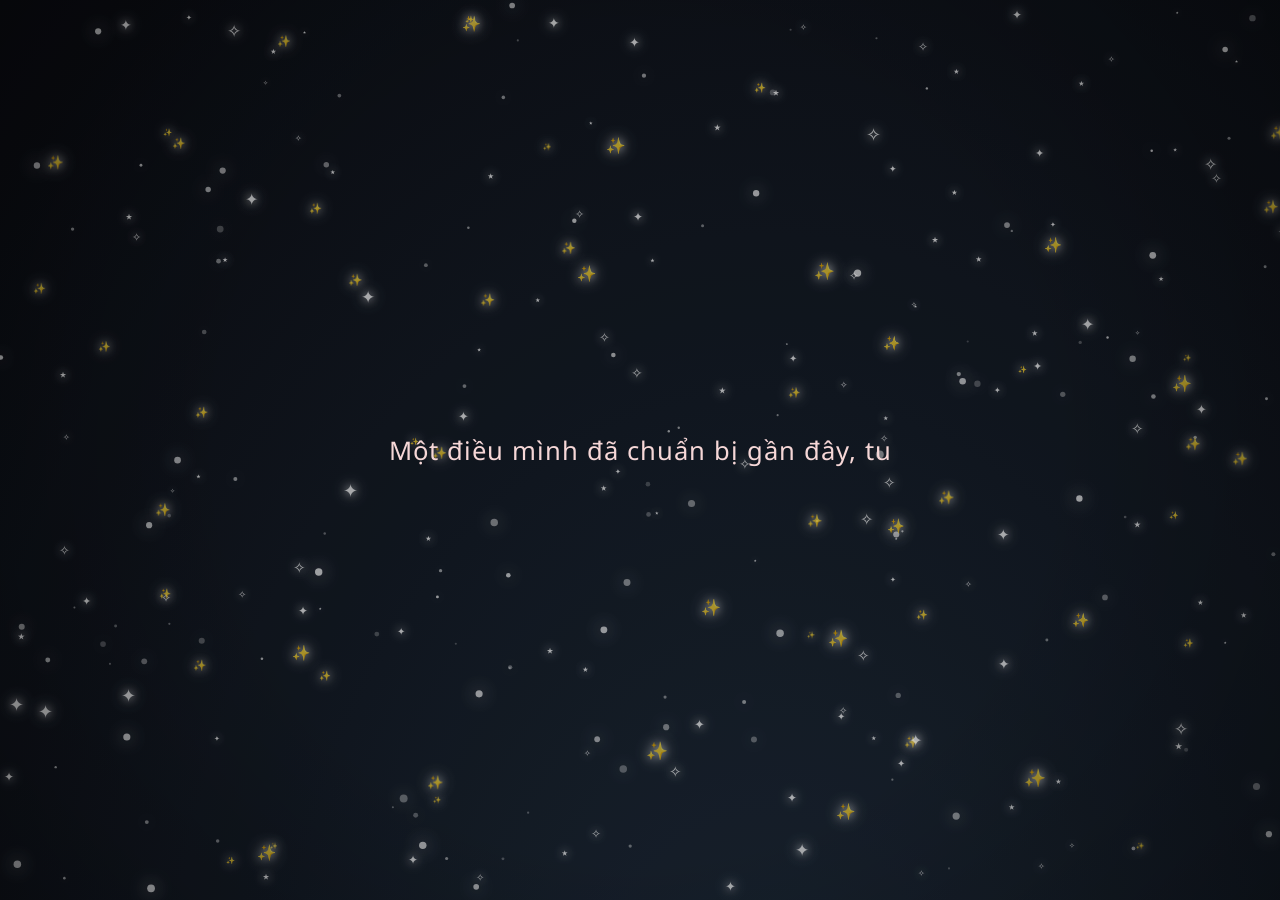
==== commit 9f8ef489: "update birthday web" ====
--- a/main.html
+++ b/main.html
@@ -17,21 +17,11 @@
 
     <div class="intro" id="intro"></div>
 
+    <!-- Ảnh tím thay cho hộp nhập mật khẩu.
+         Người dùng click vào lá thư giữa ảnh để mở phần tiếp theo. -->
     <div class="password-box" id="passwordBox">
-      <h2>Nhập mật khẩu 💌</h2>
-      <p>Gợi ý: ngày sinh của bạn</p>
-
-      <input id="passwordInput" type="password" maxlength="4" placeholder="Nhập mật khẩu">
-
-      <div class="loading-box">
-        <div class="loading-fill" id="loadingFill"></div>
-      </div>
-
-      <div class="loading-percent" id="loadingPercent">0%</div>
-
-      <button id="openBtn">Mở thư</button>
-
-      <div id="error"></div>
+      <img src="images/start-bg.png" class="pass-bg" alt="birthday-card">
+      <div class="envelope-hit" id="openBtn" aria-label="Mở thư"></div>
     </div>
 
     <div class="letter" id="letter">
@@ -44,8 +34,22 @@
         <p id="letterText"></p>
       </div>
     </div>
+
+    <button class="gallery-btn" id="galleryBtn" type="button">Xem ảnh ➜</button>
+
+    <div class="gallery-overlay" id="galleryOverlay">
+      <button class="gallery-close" id="galleryClose" type="button">×</button>
+
+      <div class="book-carousel" id="bookCarousel">
+        <img src="images/iu.jpg" class="book-item">
+        <img src="images/iu.jpg" class="book-item">
+        <img src="images/iu.jpg" class="book-item">
+        <img src="images/iu.jpg" class="book-item">
+        <img src="images/iu.jpg" class="book-item">
+      </div>
+    </div>
   </div>
 
-  <script src="script.js?v=31" charset="UTF-8"></script>
+  <script src="script.js?v=33" charset="UTF-8"></script>
 </body>
 </html>
--- a/style.css
+++ b/style.css
@@ -85,15 +85,24 @@
   position:absolute;
   top:50%;
   left:50%;
-  width:min(80vw,330px);
-  padding:26px 24px;
-  transform:translate(-50%,-50%) scale(.9);
+
+  width:min(92vw,1150px);
+
+  transform:translate(-50%,-50%);
+
   opacity:0;
   display:none;
-  background:rgba(255,255,255,.88);
-  border-radius:14px;
-  text-align:center;
-  box-shadow:0 12px 35px rgba(0,0,0,.2);
+
+  padding:0;
+  margin:0;
+
+  background:transparent;
+  border:none;
+  box-shadow:none;
+  border-radius:0;
+
+  overflow:visible;
+
   z-index:20;
 }
 
@@ -106,28 +115,31 @@
   animation:hideBox .9s ease forwards;
 }
 
-.password-box h2{
-  margin:0 0 10px;
-  color:#d89a9a;
-  font-weight:500;
-}
-
-.password-box p{
-  margin:0 0 15px;
-  color:#777;
-  font-size:13px;
-}
-
-input{
+.pass-bg{
   width:100%;
-  padding:12px;
-  border:none;
-  outline:none;
-  border-radius:22px;
-  background:#fff5f5;
-  text-align:center;
-  color:#d58f8f;
-  font-size:16px;
+  height:auto;
+
+  display:block;
+
+  object-fit:cover;
+
+  animation:
+    cardFloat 4s ease-in-out infinite,
+    cardGlow 3s ease-in-out infinite;
+}
+
+.envelope-hit{
+  position:absolute;
+
+  left:31%;
+  top:28%;
+
+  width:39%;
+  height:39%;
+
+  z-index:30;
+
+  cursor:pointer;
 }
 
 button{
@@ -140,35 +152,9 @@
   cursor:pointer;
 }
 
-#error{
-  margin-top:10px;
-  color:#d66;
-  font-size:13px;
-  min-height:18px;
-}
-
-.loading-box{
-  width:100px;
-  height:8px;
-  background:#f3dada;
-  border-radius:20px;
-  overflow:hidden;
-  margin:14px auto 8px;
-}
-
-.loading-fill{
-  width:0%;
-  height:100%;
-  background:#e6a3a3;
-  border-radius:20px;
-  transition:width .35s ease;
-}
-
-.loading-percent{
-  font-size:12px;
-  color:#d89a9a;
-  margin-bottom:10px;
-}
+
+
+
 
 .letter{
   position:absolute;
@@ -401,3 +387,300 @@
     top:24%;
   }
 }
+
+
+/* ===== GALLERY RECENT APPS STYLE ===== */
+.gallery-btn{
+  position:fixed;
+  right:28px;
+  bottom:26px;
+  z-index:60;
+  display:none;
+  padding:13px 22px;
+  border:none;
+  border-radius:999px;
+  background:rgba(230,163,163,.92);
+  color:white;
+  font-size:14px;
+  letter-spacing:.4px;
+  cursor:pointer;
+  box-shadow:0 0 18px rgba(230,163,163,.45);
+  backdrop-filter:blur(10px);
+  animation:galleryPulse 2.2s ease-in-out infinite;
+}
+.gallery-overlay:not(.show) .book-carousel{
+  display:none;
+}
+
+.gallery-overlay.show .book-carousel{
+  display:flex;
+}
+.gallery-btn.show{
+  display:block;
+}
+
+.gallery-overlay{
+  position:fixed;
+  inset:0;
+  z-index:80;
+  display:none;
+  justify-content:center;
+  align-items:center;
+  background:transparent;
+  backdrop-filter:none;
+
+  overflow:hidden;
+}
+
+.gallery-overlay.show{
+  display:flex;
+}
+
+.gallery-close{
+  position:absolute;
+
+  top:28px;
+  right:34px;
+
+  width:54px;
+  height:54px;
+
+  border:none;
+  border-radius:50%;
+
+  background:rgba(255,255,255,.08);
+
+  backdrop-filter:blur(10px);
+
+  color:white;
+
+  font-size:34px;
+  line-height:1;
+
+  cursor:pointer;
+
+  z-index:999;
+
+  transition:.25s ease;
+
+  box-shadow:
+    0 0 18px rgba(255,255,255,.08),
+    0 0 28px rgba(80,120,255,.08);
+}
+
+/* .book-gallery{
+  position:absolute;
+  left:0;
+  right:0;
+  top:36%;
+  height:26vh;
+  display:flex;
+  align-items:center;
+  overflow-x:auto;
+  overflow-y:hidden;
+  scroll-snap-type:x mandatory;
+  perspective:1200px;
+  padding:0 34vw;
+}
+
+.book-gallery::-webkit-scrollbar{
+  display:none;
+}
+
+.book-track{
+  display:flex;
+  align-items:center;
+  gap:42px;
+}
+
+.book-page{
+  width:min(28vw,430px);
+  height:min(26vh,260px);
+  object-fit:cover;
+  border-radius:18px;
+  scroll-snap-align:center;
+  box-shadow:0 22px 45px rgba(0,0,0,.35);
+  transform:scale(.82) rotateY(-16deg);
+  transition:.35s ease;
+  flex-shrink:0;
+}
+
+.book-page:hover{
+  transform:scale(1.08) rotateY(0deg);
+  z-index:3;
+} */
+
+@keyframes galleryPulse{
+  0%,100%{transform:scale(1); box-shadow:0 0 18px rgba(230,163,163,.45);}
+  50%{transform:scale(1.05); box-shadow:0 0 28px rgba(230,163,163,.8);}
+}
+
+/* @media(max-width:768px){
+  .book-gallery{
+    top:34%;
+    height:30vh;
+    padding:0 20vw;
+  }
+
+  .book-track{
+    gap:24px;
+  }
+
+  .book-page{
+    width:62vw;
+    height:28vh;
+  }
+} */
+@keyframes cardFloat{
+  0%,100%{
+    transform:translateY(0);
+  }
+
+  50%{
+    transform:translateY(-8px);
+  }
+}
+
+@keyframes cardGlow{
+  0%,100%{
+    filter:drop-shadow(0 0 10px rgba(210,160,255,.18));
+  }
+
+  50%{
+    filter:drop-shadow(0 0 28px rgba(210,160,255,.4));
+  }
+}
+
+.scene.gallery-open .letter,
+.scene.gallery-open .big-cake,
+.scene.gallery-open .star.name-mode{
+  opacity:0 !important;
+  pointer-events:none !important;
+}
+
+.scene.gallery-open .gallery-btn{
+  display:none !important;
+}
+
+
+/* ===== MAIN PHOTO VIEWER ===== */
+/* ===== BOOK CAROUSEL GALLERY ===== */
+
+.book-carousel{
+  position:absolute;
+  left:50%;
+  top:50%;
+  transform:translate(-50%,-50%);
+pointer-events:auto;
+  width:100vw;
+  height:70vh;
+
+  display:flex;
+  justify-content:center;
+  align-items:center;
+
+  perspective:1400px;
+  overflow:hidden;
+
+  z-index:85;
+}
+
+.book-item{
+  position:absolute;
+
+  width:360px;
+  height:500px;
+
+  object-fit:cover;
+  border-radius:22px;
+
+  box-shadow:
+    0 26px 60px rgba(0,0,0,.45),
+    0 0 28px rgba(255,220,235,.2);
+
+  cursor:pointer;
+
+  transition:
+    transform .65s cubic-bezier(.22,.61,.36,1),
+    opacity .45s ease,
+    filter .45s ease;
+
+  opacity:0;
+  pointer-events:none;
+}
+
+.book-item.active{
+  transform:translateX(0) scale(1) rotateY(0deg);
+  opacity:1;
+  z-index:10;
+  filter:none;
+  pointer-events:auto;
+}
+
+.book-item.prev{
+  transform:translateX(-340px) scale(.72) rotateY(28deg);
+  opacity:.62;
+  z-index:6;
+  filter:brightness(.75) blur(.3px);
+  pointer-events:auto;
+}
+
+.book-item.next{
+  transform:translateX(340px) scale(.72) rotateY(-28deg);
+  opacity:.62;
+  z-index:6;
+  filter:brightness(.75) blur(.3px);
+  pointer-events:auto;
+}
+
+.book-item.prev2{
+  transform:translateX(-600px) scale(.55) rotateY(38deg);
+  opacity:.28;
+  z-index:3;
+  filter:brightness(.55) blur(1px);
+}
+
+.book-item.next2{
+  transform:translateX(600px) scale(.55) rotateY(-38deg);
+  opacity:.28;
+  z-index:3;
+  filter:brightness(.55) blur(1px);
+}
+
+.book-item.hidden{
+  transform:scale(.4);
+  opacity:0;
+  z-index:1;
+}
+
+.book-item:hover{
+  filter:brightness(1.08);
+}
+
+@media(max-width:768px){
+  .book-carousel{
+    height:68vh;
+  }
+
+  .book-item{
+    width:220px;
+    height:330px;
+    border-radius:18px;
+  }
+
+  .book-item.prev{
+    transform:translateX(-170px) scale(.68) rotateY(28deg);
+  }
+
+  .book-item.next{
+    transform:translateX(170px) scale(.68) rotateY(-28deg);
+  }
+
+  .book-item.prev2{
+    transform:translateX(-300px) scale(.5) rotateY(38deg);
+  }
+
+  .book-item.next2{
+    transform:translateX(300px) scale(.5) rotateY(-38deg);
+  }
+}
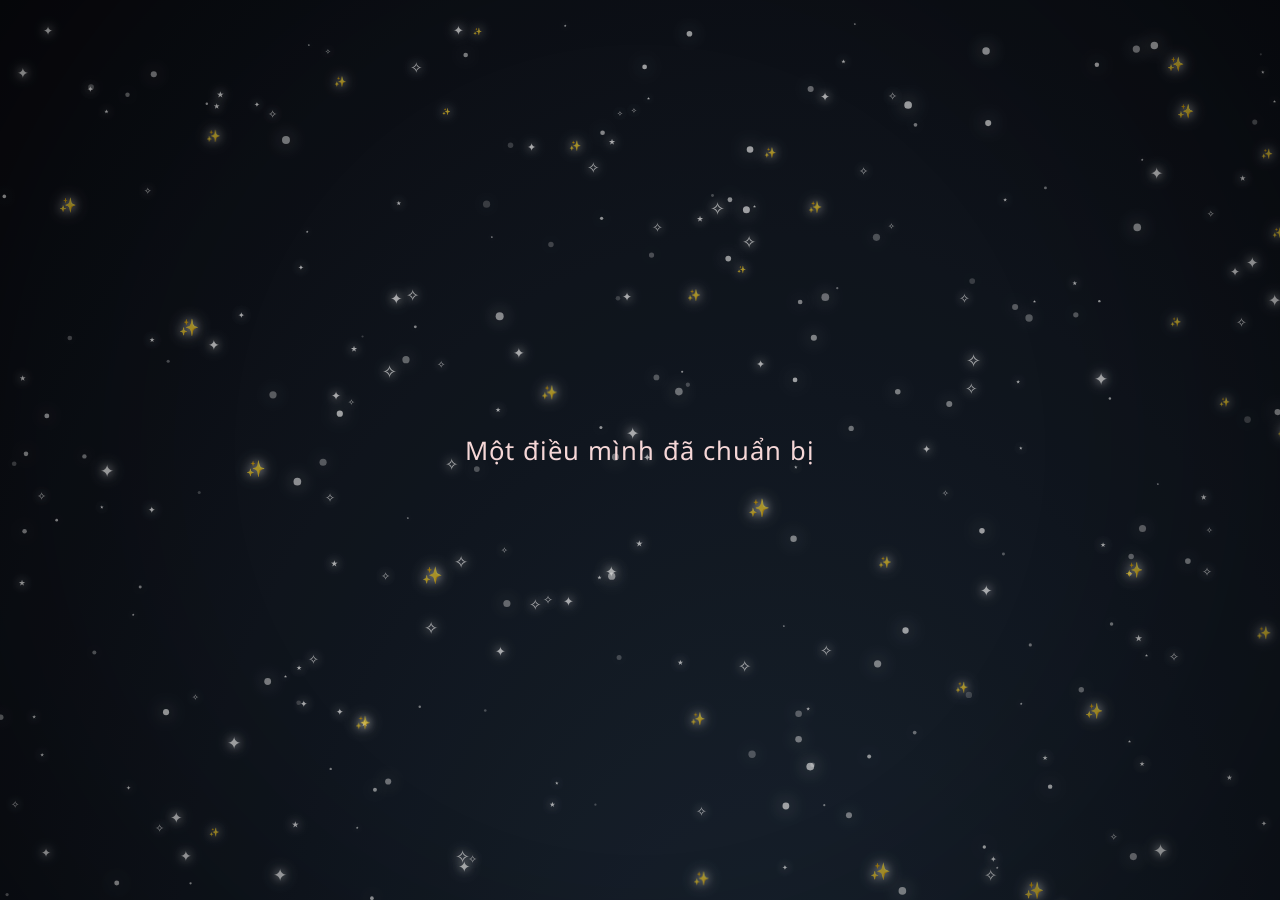
==== commit a445064b: "sync main to index" ====
--- a/main.html
+++ b/main.html
@@ -41,11 +41,11 @@
       <button class="gallery-close" id="galleryClose" type="button">×</button>
 
       <div class="book-carousel" id="bookCarousel">
+        <img src="images/2019.jpg" class="book-item">
+        <!-- <img src="images/iu.jpg" class="book-item">
         <img src="images/iu.jpg" class="book-item">
         <img src="images/iu.jpg" class="book-item">
-        <img src="images/iu.jpg" class="book-item">
-        <img src="images/iu.jpg" class="book-item">
-        <img src="images/iu.jpg" class="book-item">
+        <img src="images/iu.jpg" class="book-item"> -->
       </div>
     </div>
   </div>
